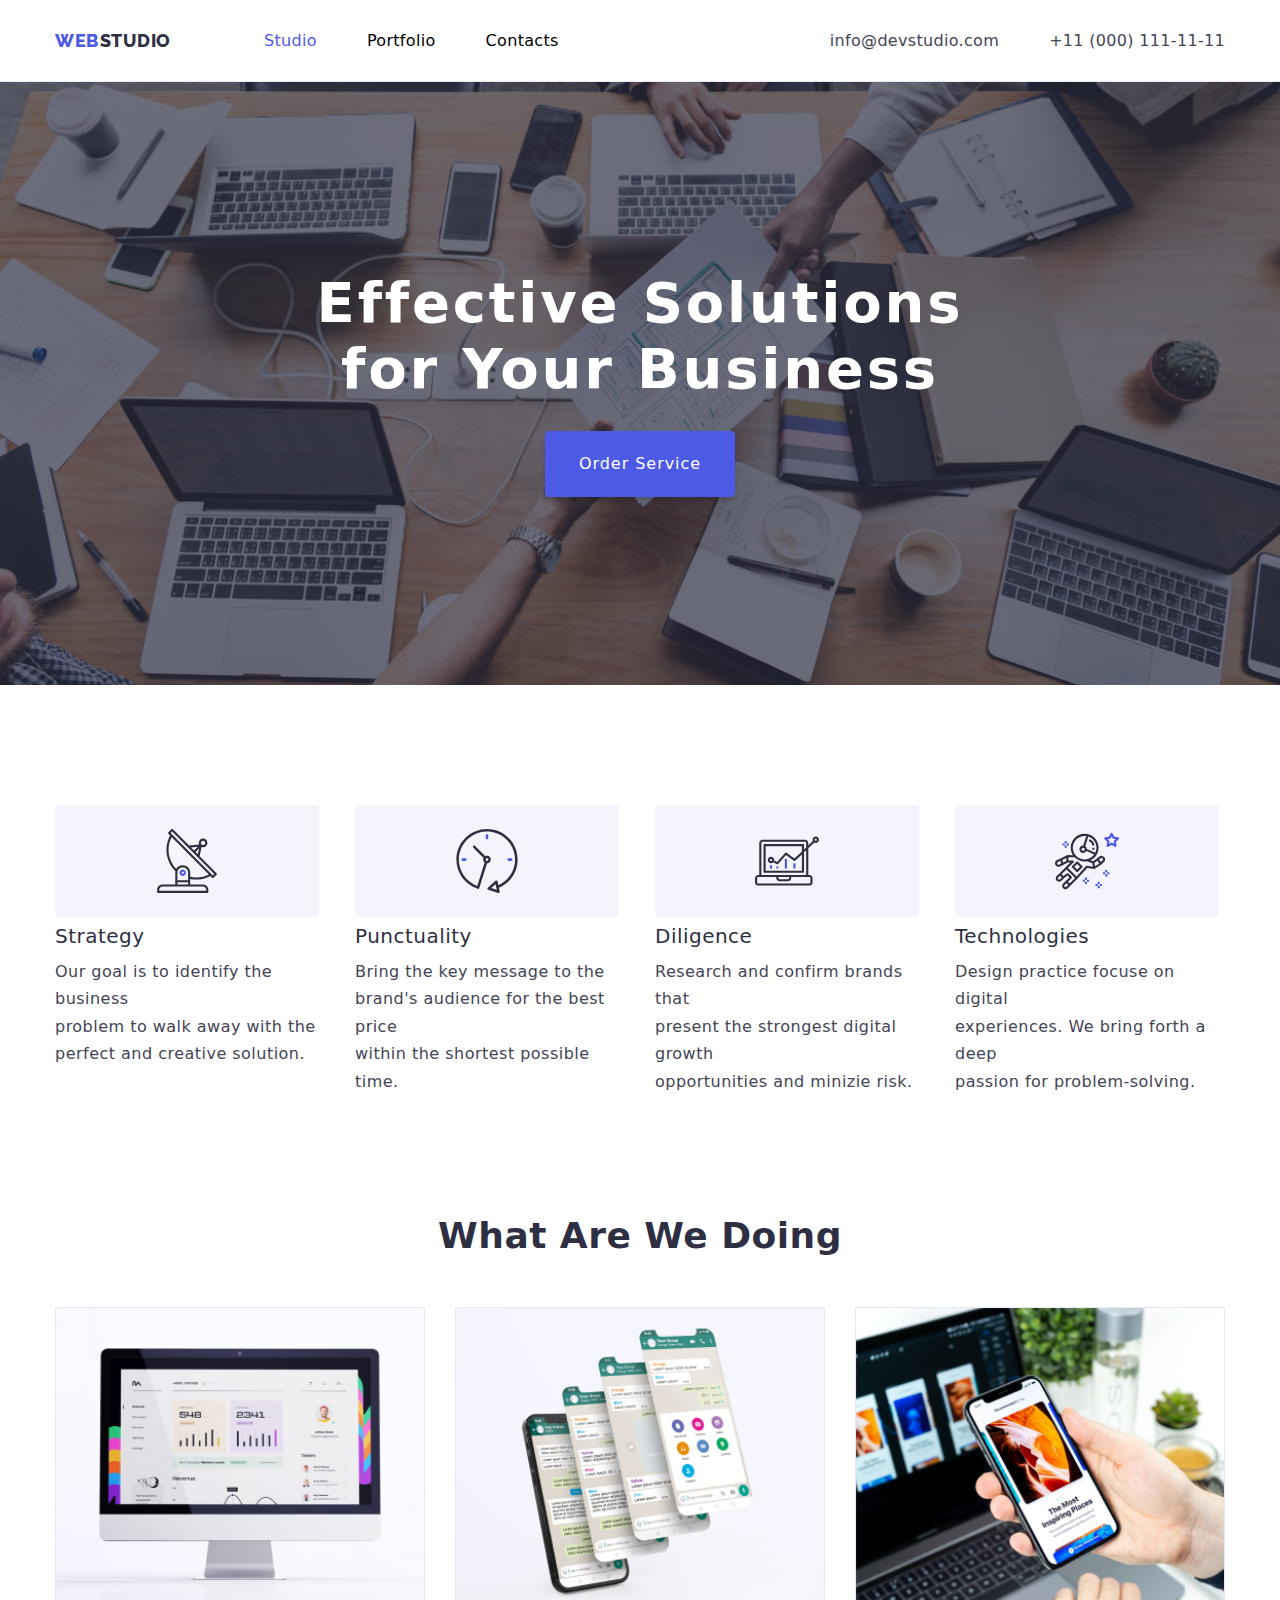
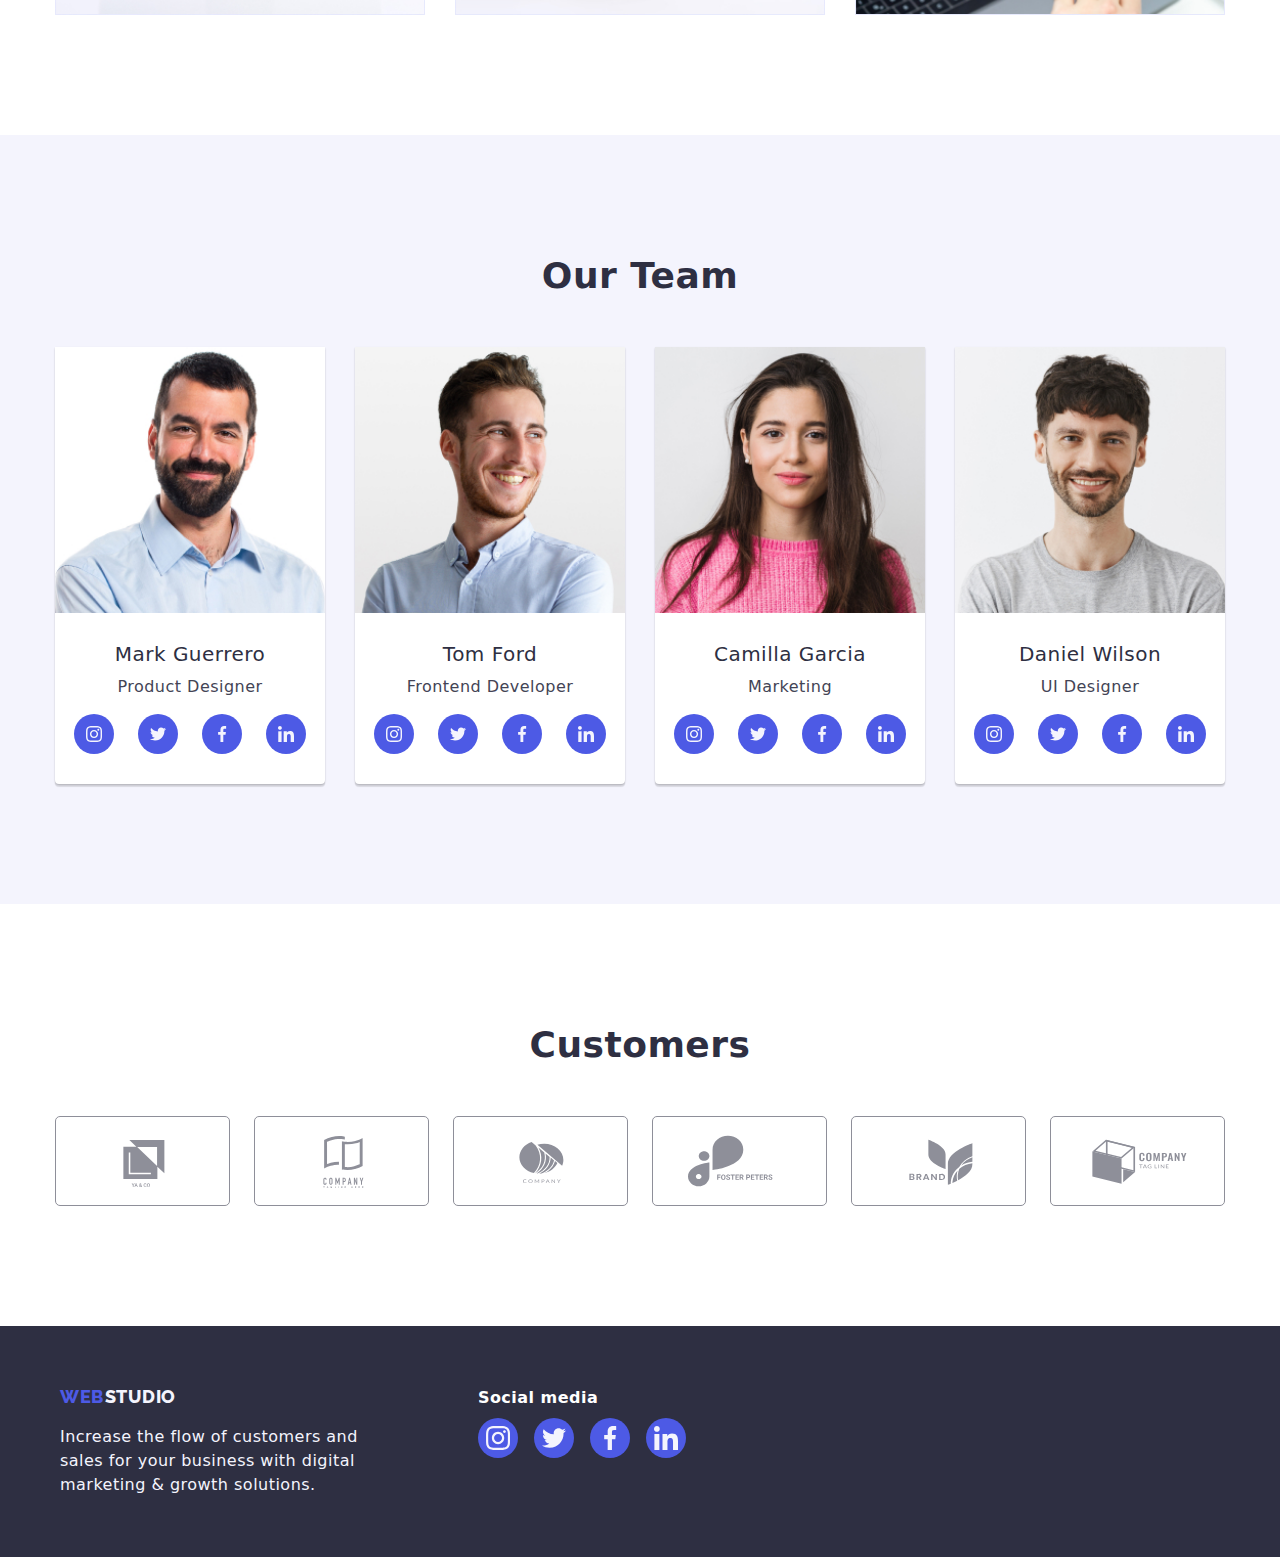
==== index.html @ 804d90db "Create index.html" ====
<!DOCTYPE html>
<html>
  <head>
    <meta charset="UTF-8" />
    <meta name="viewport" content="width=device-width, initial-scale=1.0" />
    <title>Studio</title>
    <link rel="stylesheet" href="./css/styles.css" />
    <link rel="preconnect" href="https://fonts.googleapis.com" />
    <link rel="preconnect" href="https://fonts.gstatic.com" crossorigin />
    <link
      href="https://fonts.googleapis.com/css2?family=Raleway:wght@800&family=Roboto:wght@400;500;700;900&display=swap "
      rel="stylesheet"
    />
    <link
      rel="stylesheet"
      href="https://cdnjs.cloudflare.com/ajax/libs/modern-normalize/2.0.0/modern-normalize.min.css"
    />
  </head>
  <body>
    <!--Header-->
    <header class="page-header">
      <div class="container menu">
        <nav class="navigation">
          <a href="./index.html" class="logo-link">
            <span class="logo">WEB</span>
            <span class="studio">STUDIO</span>
          </a>
          <ul class="nav-menu list">
            <li class="item">
              <a href="./index.html" class="page current link">Studio</a>
            </li>

            <li class="item">
              <a href="./portfolio.html" class="page link">Portfolio</a>
            </li>

            <li class="item">
              <a href="./index.html" class="page link">Contacts</a>
            </li>
          </ul>
        </nav>

        <ul class="contacts-menu list">
          <li class="item">
            <a class="contact link" href="mailto:info@devstudio.com"
              >info@devstudio.com</a
            >
          </li>

          <li class="item">
            <a class="contact link" href="tel:+110001111111"
              >+11 (000) 111-11-11</a
            >
          </li>
        </ul>
      </div>
    </header>

    <main>
      <!--Section 1-->
      <section class="hero">
        <div class="container">
          <h1 class="hero-title">
            Effective Solutions <br />
            for Your Business
          </h1>
          <button type="button" class="button primary">Order Service</button>
        </div>
      </section>

      <!--Section 2-->
      <section class="section">
        <div class="container">
          <ul class="benefits list">
            <li class="item">
              <div class="svg-box">
                <svg class="icon-svg" width="64" height="64">
                  <use href="./images/icons.svg#antenna"></use>
                </svg>
              </div>
              <h3 class="title">Strategy</h3>

              <p class="description">
                Our goal is to identify the business<br />
                problem to walk away with the<br />
                perfect and creative solution.
              </p>
            </li>

            <li class="item">
              <div class="svg-box">
                <svg lass="icon-svg" width="64" height="64">
                  <use href="./images/icons.svg#clock"></use>
                </svg>
              </div>
              <h3 class="title">Punctuality</h3>

              <p class="description">
                Bring the key message to the<br />
                brand's audience for the best price<br />
                within the shortest possible time.
              </p>
            </li>

            <li class="item">
              <div class="svg-box">
                <svg lass="icon-svg" width="64" height="64">
                  <use href="./images/icons.svg#diagram"></use>
                </svg>
              </div>
              <h3 class="title">Diligence</h3>

              <p class="description">
                Research and confirm brands that<br />
                present the strongest digital growth<br />
                opportunities and minizie risk.
              </p>
            </li>

            <li class="item">
              <div class="svg-box">
                <svg lass="icon-svg" width="64" height="64">
                  <use href="./images/icons.svg#astronaut"></use>
                </svg>
              </div>
              <h3 class="title">Technologies</h3>

              <p class="description">
                Design practice focuse on digital<br />
                experiences. We bring forth a deep<br />
                passion for problem-solving.
              </p>
            </li>
          </ul>
        </div>
      </section>

      <!--Section 3-->
      <section class="section no-top-padding">
        <div class="container">
          <h2 class="section-title">What Are We Doing</h2>
          <ul class="what-we-do list">
            <li class="item">
              <img src="./images/pc.jpg" alt="PC" width="370" height="300" />
            </li>
            <li class="item">
              <img
                src="./images/wallpaper.jpg"
                alt="Wallpaper"
                width="370"
                height="300"
              />
            </li>
            <li class="item">
              <img
                src="./images/mobile.jpg"
                alt="Mobile"
                width="370"
                height="300"
              />
            </li>
          </ul>
        </div>
      </section>

      <!--Section 4-->
      <section class="section bg-team">
        <div class="container">
          <h2 class="section-title">Our Team</h2>
          <ul class="team list">
            <li class="item">
              <img
                src="./images/img-1.jpg"
                alt="Mark"
                width="270"
                height="260"
              />
              <h3 class="name">Mark Guerrero</h3>
              <p class="position">Product Designer</p>

              <ul class="social-team list">
                <li class="icon-item">
                  <a
                    class="link"
                    href="https://instagram.com"
                    target="_blank"
                    rel="noopener noreferrer"
                    aria-label="Link to Instagram"
                  >
                    <svg class="team-social-svg" width="16" height="16">
                      <use href="./images/icons.svg#instagram"></use>
                    </svg>
                  </a>
                </li>
                <li class="icon-item">
                  <a
                    class="link"
                    href="https://twitter.com"
                    target="_blank"
                    rel="noopener noreferrer"
                    aria-label="Link to Twitter"
                  >
                    <svg class="team-social-svg" width="16" height="16">
                      <use href="./images/icons.svg#twitter"></use>
                    </svg>
                  </a>
                </li>
                <li class="icon-item">
                  <a
                    class="link"
                    href="https://facebook.com"
                    target="_blank"
                    rel="noopener noreferrer"
                    aria-label="Link to Facebook"
                  >
                    <svg class="team-social-svg" width="16" height="16">
                      <use href="./images/icons.svg#facebook"></use>
                    </svg>
                  </a>
                </li>
                <li class="icon-item">
                  <a
                    class="link"
                    href="https://linkedin.com"
                    target="_blank"
                    rel="noopener noreferrer"
                    aria-label="Link to LinkedIn"
                  >
                    <svg class="team-social-svg" width="16" height="16">
                      <use href="./images/icons.svg#linkedin"></use>
                    </svg>
                  </a>
                </li>
              </ul>
            </li>

            <li class="item">
              <img
                src="./images/img-2.jpg"
                alt="Tom"
                width="270"
                height="260"
              />
              <h3 class="name">Tom Ford</h3>
              <p class="position">Frontend Developer</p>

              <ul class="social-team list">
                <li class="icon-item">
                  <a
                    class="link"
                    href="https://instagram.com"
                    target="_blank"
                    rel="noopener noreferrer"
                    aria-label="Link to Instagram"
                  >
                    <svg class="team-social-svg" width="16" height="16">
                      <use href="./images/icons.svg#instagram"></use>
                    </svg>
                  </a>
                </li>
                <li class="icon-item">
                  <a
                    class="link"
                    href="https://twitter.com"
                    target="_blank"
                    rel="noopener noreferrer"
                    aria-label="Link to Twitter"
                  >
                    <svg class="team-social-svg" width="16" height="16">
                      <use href="./images/icons.svg#twitter"></use>
                    </svg>
                  </a>
                </li>
                <li class="icon-item">
                  <a
                    class="link"
                    href="https://facebook.com"
                    target="_blank"
                    rel="noopener noreferrer"
                    aria-label="Link to Facebook"
                  >
                    <svg class="team-social-svg" width="16" height="16">
                      <use href="./images/icons.svg#facebook"></use>
                    </svg>
                  </a>
                </li>
                <li class="icon-item">
                  <a
                    class="link"
                    href="https://linkedin.com"
                    target="_blank"
                    rel="noopener noreferrer"
                    aria-label="Link to LinkedIn"
                  >
                    <svg class="team-social-svg" width="16" height="16">
                      <use href="./images/icons.svg#linkedin"></use>
                    </svg>
                  </a>
                </li>
              </ul>
            </li>

            <li class="item">
              <img
                src="./images/img-3.jpg"
                alt="Camilla"
                width="270"
                height="260"
              />

              <h3 class="name">Camilla Garcia</h3>
              <p class="position">Marketing</p>

              <ul class="social-team list">
                <li class="icon-item">
                  <a
                    class="link"
                    href="https://instagram.com"
                    target="_blank"
                    rel="noopener noreferrer"
                    aria-label="Link to Instagram"
                  >
                    <svg class="team-social-svg" width="16" height="16">
                      <use href="./images/icons.svg#instagram"></use>
                    </svg>
                  </a>
                </li>
                <li class="icon-item">
                  <a
                    class="link"
                    href="https://twitter.com"
                    target="_blank"
                    rel="noopener noreferrer"
                    aria-label="Link to Twitter"
                  >
                    <svg class="team-social-svg" width="16" height="16">
                      <use href="./images/icons.svg#twitter"></use>
                    </svg>
                  </a>
                </li>
                <li class="icon-item">
                  <a
                    class="link"
                    href="https://facebook.com"
                    target="_blank"
                    rel="noopener noreferrer"
                    aria-label="Link to Facebook"
                  >
                    <svg class="team-social-svg" width="16" height="16">
                      <use href="./images/icons.svg#facebook"></use>
                    </svg>
                  </a>
                </li>
                <li class="icon-item">
                  <a
                    class="link"
                    href="https://linkedin.com"
                    target="_blank"
                    rel="noopener noreferrer"
                    aria-label="Link to LinkedIn"
                  >
                    <svg class="team-social-svg" width="16" height="16">
                      <use href="./images/icons.svg#linkedin"></use>
                    </svg>
                  </a>
                </li>
              </ul>
            </li>

            <li class="item">
              <img
                src="./images/img-4.jpg"
                alt="Daniel"
                width="270"
                height="260"
              />
              <h3 class="name">Daniel Wilson</h3>
              <p class="position">UI Designer</p>

              <ul class="social-team list">
                <li class="icon-item">
                  <a
                    class="link"
                    href="https://instagram.com"
                    target="_blank"
                    rel="noopener noreferrer"
                    aria-label="Link to Instagram"
                  >
                    <svg class="team-social-svg" width="16" height="16">
                      <use href="./images/icons.svg#instagram"></use>
                    </svg>
                  </a>
                </li>
                <li class="icon-item">
                  <a
                    class="link"
                    href="https://twitter.com"
                    target="_blank"
                    rel="noopener noreferrer"
                    aria-label="Link to Twitter"
                  >
                    <svg class="team-social-svg" width="16" height="16">
                      <use href="./images/icons.svg#twitter"></use>
                    </svg>
                  </a>
                </li>
                <li class="icon-item">
                  <a
                    class="link"
                    href="https://facebook.com"
                    target="_blank"
                    rel="noopener noreferrer"
                    aria-label="Link to Facebook"
                  >
                    <svg class="team-social-svg" width="16" height="16">
                      <use href="./images/icons.svg#facebook"></use>
                    </svg>
                  </a>
                </li>
                <li class="icon-item">
                  <a
                    class="link"
                    href="https://linkedin.com"
                    target="_blank"
                    rel="noopener noreferrer"
                    aria-label="Link to LinkedIn"
                  >
                    <svg class="team-social-svg" width="16" height="16">
                      <use href="./images/icons.svg#linkedin"></use>
                    </svg>
                  </a>
                </li>
              </ul>
            </li>
          </ul>
        </div>
      </section>
    </main>

    <!--Customers-->
    <section class="section">
      <div class="container">
        <h2 class="section-title">Customers</h2>
        <ul class="partners list">
          <li class="item">
            <a class="link" href="" aria-label="Client 1">
              <svg class="customers-svg" width="104" height="56">
                <use href="./images/icons.svg#customer-1"></use>
              </svg>
            </a>
          </li>

          <li class="item">
            <a class="link" href="" aria-label="Client 2">
              <svg class="customers-svg" width="104" height="56">
                <use href="./images/icons.svg#customer-2"></use>
              </svg>
            </a>
          </li>

          <li class="item">
            <a class="link" href="" aria-label="Client 3">
              <svg class="customers-svg" width="104" height="56">
                <use href="./images/icons.svg#customer-3"></use>
              </svg>
            </a>
          </li>

          <li class="item">
            <a class="link" href="" aria-label="Client 4">
              <svg class="customers-svg" width="104" height="56">
                <use href="./images/icons.svg#customer-4"></use>
              </svg>
            </a>
          </li>

          <li class="item">
            <a class="link" href="" aria-label="Client 5">
              <svg class="customers-svg" width="104" height="56">
                <use href="./images/icons.svg#customer-5"></use>
              </svg>
            </a>
          </li>
          <li class="item">
            <a class="link" href="" aria-label="Client 6">
              <svg class="customers-svg" width="104" height="56">
                <use href="./images/icons.svg#customer-6"></use>
              </svg>
            </a>
          </li>
        </ul>
      </div>
    </section>

    <!--Footer-->
    <footer class="page-footer">
      <div class="container">
        <!--Main Footer-->
        <div class="footer">
          <!--Sub Footer 1-->
          <div class="footer-address">
            <a href="./index.html" class="logo-link">
              <span class="logo">WEB</span>
              <span class="studio-footer">STUDIO</span>
            </a>

            <p class="footer-description">
              Increase the flow of customers and<br />
              sales for your business with digital<br />
              marketing & growth solutions.
            </p>
          </div>
          <!--Sub Footer 2-->
          <div class="footer-block">
            <b class="footer-heading">Social media</b>
            <ul class="social-footer list">
              <li class="icon-item">
                <a
                  href="https://instagram.com"
                  class="link"
                  target="_blank"
                  aria-label="Link to Instagram"
                >
                  <svg class="icon" width="24" height="24">
                    <use href="./images/icons.svg#instagram"></use>
                  </svg>
                </a>
              </li>

              <li class="icon-item">
                <a
                  href="https://twitter.com"
                  class="link"
                  target="_blank"
                  aria-label="Link to Twitter"
                >
                  <svg class="icon" width="24" height="24">
                    <use href="./images/icons.svg#twitter"></use>
                  </svg>
                </a>
              </li>

              <li class="icon-item">
                <a
                  href="https://facebook.com"
                  class="link"
                  target="_blank"
                  aria-label="Link to Facebook"
                >
                  <svg class="icon" width="24" height="24">
                    <use href="./images/icons.svg#facebook"></use>
                  </svg>
                </a>
              </li>

              <li class="icon-item">
                <a
                  href="https://linkedin.com"
                  class="link"
                  target="_blank"
                  aria-label="Link to LinkedIn"
                >
                  <svg class="icon" width="24" height="24">
                    <use href="./images/icons.svg#linkedin"></use>
                  </svg>
                </a>
              </li>
            </ul>
          </div>
        </div>
      </div>
    </footer>
    <div class="backdrop is-hidden" data-modal>
        <div class="modal">
          <button type="button" class="modal-close" data-modal-close>
            <svg class="modal-close-icon" width="8" height="8">
              <use href="./images/icons.svg#close"></use>
            </svg>
          </button>
        </div>
      </div>
      <script src="./js/modal.js"></script>
    </body>
  </body>
</html>
---- css/styles.css ----
:root {
  --iriscolor: #4d5ae5;
  --navyblue: #2e2f42;
  --navcolor: black;
  --oceancolor: #404bbf;
  --whitecolor: white;
  --slatecolor: #434455;
  --cloud: #f4f4fd;
  --cornflower: #e7e9fc;
  --green: #31d0aa;
}

h1,
h2,
h3,
h4,
h5,
h6,
p {
  margin: 0;
}

html {
  box-sizing: border-box;
}

*,
*::after,
*::before {
  box-sizing: inherit;
}

img {
  display: block;
  max-width: 100%;
  height: auto;
}

body {
  font-family: "Roboto", sans-serif;
  font-size: 16px;
  letter-spacing: 0.03em;
  color: var(--slatecolor);
  background-color: var(--whitecolor);
}

link {
  text-decoration: none;
  color: inherit;
}

.list {
  list-style-type: none;
  margin: 0;
  padding: 0;
}

.section {
  padding: 120px 0;
}

.section.no-top-padding {
  padding-top: 0;
}

.container {
  margin: 0 auto;
  width: 1200px;
  padding: 0 15px;
}

.menu,
.navigation,
.nav-menu,
.contacts-menu {
  display: flex;
  align-items: center;
}

.logo-link {
  text-decoration: none;
  font-family: "Raleway", sans-serif;
  font-size: 0;
  font-weight: 800;
}

.logo-link > span {
  font-size: 18px;
  line-height: 1.17;
  letter-spacing: 0.04em;
}

.button {
  border-color: transparent;
  font-family: inherit;
  cursor: pointer;
  border-radius: 4px;
  font-size: 16px;
  letter-spacing: 0.03em;
}

.button.primary {
  color: var(--whitecolor);
  background-color: var(--iriscolor);
  line-height: 1.87;
  letter-spacing: 0.06em;
  padding: 16px 32px;
  font-weight: 500;
  box-shadow: 0px 4px 4px rgba(0, 0, 0, 0.15);
}

.link {
  text-decoration: none;
  color: var(--navyblue);
}

.project .name {
  font-size: 20px;
  font-weight: 500;
  line-height: 2;
  letter-spacing: 0.06em;
  color: var(--navyblue);
  margin-bottom: 4px;
}

.project .type {
  color: var(--slatecolor);
  font-weight: 400;
  line-height: 1.87;
  font-size: 16px;
}

.logo {
  color: var(--iriscolor);
}

.studio {
  color: var(--navyblue);
}

.nav-menu .page,
.contacts-menu .contact {
  color: var(--navcolor);
  text-decoration: none;
  font-weight: 500;
  font-size: 16px;
  line-height: 1.15;
  letter-spacing: 0.02em;
  display: block;
  padding-top: 32px;
  padding-bottom: 31px;
}

.page-header {
  border-bottom: 1px solid var(--cornflower);
}

.nav-menu {
  margin-left: 93px;
}

.contacts-menu {
  margin-left: auto;
}

.nav-menu .item:not(:last-child),
.contacts-menu .item:not(:last-child) {
  margin-right: 50px;
}

.what-we-do {
  display: flex;
  flex-wrap: wrap;
  margin-left: -30px;
  margin-top: -30px;
}

.what-we-do .item {
  flex-basis: calc(100% / 3 - 30px);
  margin-left: 30px;
  margin-top: 30px;
}

.projects {
  display: flex;
  flex-wrap: wrap;
  margin-left: -30px;
  margin-top: -30px;
}

.project-card {
  flex-basis: calc(100% / 3 - 30px);
  margin-left: 30px;
  margin-top: 30px;
}

.project-card:hover {
  box-shadow: 0px 2px 1px 0px rgba(46, 47, 66, 0.08), 0px 1px 1px 0px rgba(46, 47, 66, 0.16), 0px 1px 6px 0px rgba(46, 47, 66, 0.08);
}

.filters {
  display: flex;

  justify-content: center;
  margin-bottom: 50px;
}

.filters .space + .space {
  margin-left: 8px;
}

.nav-menu .page:hover,
.nav-menu .page:focus,
.nav-menu .page.current,
.contacts-menu .contact:hover,
.contacts-menu .contact:focus {
  color: var(--iriscolor);
}

.contacts-menu .contact {
  color: var(--slatecolor);
  text-decoration: none;
  font-weight: 400;
  font-size: 16px;
  line-height: 1.15;
  letter-spacing: 0.02em;
}

.hero {
  background: var(--navyblue);
}
.bg-team {
  background-color: var(--cloud);
}

.hero {
  padding: 200px 0;
  text-align: center;
}

.hero {
  padding-top: 188px;
  padding-bottom: 188px;
  background-image: linear-gradient(
      to right,
      rgba(46, 47, 66, 0.7),
      rgba(46, 47, 66, 0.7)
    ),
    url(../images/herobg.png);
  background-repeat: no-repeat;
  background-position: center;
  background-size: cover;
}

.hero-title {
  color: var(--whitecolor);
  font-size: 56px;
  font-weight: 700;
  line-height: 1.17;
  text-align: center;
  letter-spacing: 0.05em;
  margin-bottom: 30px;
}

.button.filter {
  background-color: var(--cloud);
  color: var(--iriscolor);
  font-weight: 500;
  line-height: 1.62;
  padding: 12px 24px;
}

.button.filter:hover,
.button.filter:focus,
.button.filter.current {
  background-color: var(--oceancolor);
  color: var(--cloud);
  box-shadow: 0px 3px 1px rgba(0, 0, 0, 0.1),
    0px 1px 2px rgba(0, 0, 0, 0.08) rgba(0, 0, 0, 0.12);
}

.button.primary:hover,
.button.primary:focus {
  background-color: var(--oceancolor);
  font-weight: 500;
  box-shadow: 0px 2px 2px 0px rgba(0, 0, 0, 0.12),
    0px 2px 1px 0px rgba(0, 0, 0, 0.08), 0px 3px 1px 0px rgba(0, 0, 0, 0.1);
}

.benefits {
  display: flex;
  flex-wrap: wrap;
  margin-left: -30px;
  margin-top: -30px;
}

.benefits .item {
  flex-basis: calc(100% / 4 - 30px);
  margin-left: 30px;
  margin-top: 30px;
}

.benefits .title {
  font-size: 20px;
  font-weight: 500;
  color: var(--navyblue);
  line-height: 1.14;
  margin-bottom: 10px;
}

.benefits .description {
  font-weight: 400;
  font-size: 16px;
  line-height: 1.71;
  color: var(--slatecolor);
}

.section-title {
  color: var(--navyblue);
  font-size: 36px;
  font-weight: 700;
  line-height: 1.17;
  text-align: center;
  margin-bottom: 50px;
}

.svg-box {
  width: 264px;
  height: 112px;
  background-color: var(--cloud);
  display: flex;
  justify-content: center;
  align-items: center;
  border-radius: 4px;
  margin-bottom: 8px;
}

.team .name,
.team .position {
  line-height: 1.19;
  text-align: center;
}

.team .name {
  font-size: 20px;
  font-weight: 500;
  color: var(--navyblue);
  padding-top: 30px;
  padding-bottom: 10px;
}

.team .position {
  color: var(--slatecolor);
  font-size: 16px;
  font-weight: 400;
}

.substrate {
  background-color: var(--whitecolor);
  padding: 20px 24px;
  border: 1px solid #eeeeee;
  border-top: 0;
}

.team {
  display: flex;
  flex-wrap: wrap;
  margin-left: -30px;
  margin-top: -30px;
}

.team .item {
  flex-basis: calc(100% / 4 - 30px);
  margin-left: 30px;
  margin-top: 30px;
  border-radius: 0px 0px 4px 4px;
  padding-bottom: 30px;
  background-color: var(--whitecolor);
  box-shadow: 0px 3px 1px rgba(0, 0, 0, 0.1), 0px 1px 2px rgba(0, 0, 0, 0.08),
    0px 1px 2px rgba(0, 0, 0, 0.12);
}

.social-team {
  padding-top: 10px;
  display: flex;
  justify-content: center;
  gap: 24px;
  margin-top: 8px;
}

.social-team .link {
  width: 100%;
  height: 100%;
  border-radius: 50%;
  display: flex;
  align-items: center;
  justify-content: center;
  background-color: var(--iriscolor);
  color: var(--cloud);
}

.team-social-link:hover,
.team-social-link:focus {
  background-color: var(--oceancolor);
}

.team-social-svg {
  fill: currentColor;
}

.icon-item {
  width: 40px;
  height: 40px;
}

.partners {
  display: flex;
  gap: 24px;
}

.customers-item {
  width: 168px;
  height: 88px;
}

.partners .item {
  width: calc(100% - 150% / 6);
  height: 90px;
}

.partners .link {
  width: 100%;
  height: 100%;
  border: 1px solid #8e8f99;
  border-radius: 5px;
  display: flex;
  justify-content: center;
  align-items: center;
  color: #8e8f99;
}

.partners .link:hover,
.partners .link:focus {
  color: var(--oceancolor);
  border-color: var(--oceancolor);
}

.social-team .link:hover,
.social-team .link:focus {
  background-color: var(--oceancolor);
}

.customers-svg {
  fill: currentColor;
}

.page-footer {
  padding: 60px 0 60px 60px;
  background-color: var(--navyblue);
}

.studio-footer {
  color: var(--cloud);
}

.footer-description {
  color: var(--cloud);
  font-size: 16px;
  font-weight: 400;
  line-height: 1.5;
  padding-top: 17px;
}

.footer-block {
  margin-left: 120px;
}

.footer-heading {
  color: var(--whitecolor);
}

.social-footer {
  padding-top: 10px;
  display: flex;
  justify-content: flex-start;
  gap: 16px;
}

.social-footer .link {
  display: flex;
  width: 100%;
  height: 100%;
  background-color: var(--iriscolor);
  border-radius: 50%;
  align-items: center;
  justify-content: center;
  color: var(--cloud);
}

.social-footer .icon {
  fill: currentColor;
}

.footer {
  display: flex;
  flex-wrap: wrap;
  margin-top: -12px;
  margin-left: -50px;
  align-items: baseline;
}

.footer-address {
  margin-top: 12px;
  margin-left: 25px;
}

.social-footer .link:hover,
.social-footer .link:focus {
  background-color: var(--green);
}

.footer-svg {
  fill: var(--cloud);
}

.backdrop {
  position: fixed;
  top: 0;
  left: 0;
  width: 100%;
  height: 100%;
  background-color: rgba(46, 47, 66, 0.4);
  opacity: 1;
  transition: opacity 250ms cubic-bezier(0.4, 0, 0.2, 1);
}

.modal {
  position: absolute;
  top: 50%;
  left: 50%;
  min-width: 408px;
  min-height: 584px;
  background-color: var(--dairy, #fcfcfc);
  box-shadow: 0px 2px 1px 0px rgba(0, 0, 0, 0.2),
    0px 1px 3px 0px rgba(0, 0, 0, 0.12), 0px 1px 1px 0px rgba(0, 0, 0, 0.14);
  border-radius: 4px;

  transform: translate(-50%, -50%) scale(1);
  transition: transform 250ms cubic-bezier(0.4, 0, 0.2, 1);
}

.backdrop.is-hidden .modal {
  transform: translate(-50%, -50%) scale(0);
}

.modal-close {
  position: absolute;
  top: 8px;
  right: 8px;
  padding: 0;
  display: flex;
  justify-content: center;
  align-items: center;
  width: 30px;
  height: 30px;

  background-color: var(--cornflower, #e7e9fc);
  color: var(--navyblue);
  border: 1px solid rgba(0, 0, 0, 0.1);
  border-radius: 15px;
  cursor: pointer;

  transition: color 250ms cubic-bezier(0.4, 0, 0.2, 1),
    background-color 250ms cubic-bezier(0.4, 0, 0.2, 1);
}

.modal-close-icon {
  fill: currentColor;
}

.modal-close:hover,
.modal-close:focus {
  background-color: var(--ocean);
  color: var(--white);
}

.is-hidden {
  visibility: none;
  opacity: 0;
  pointer-events: none;
}
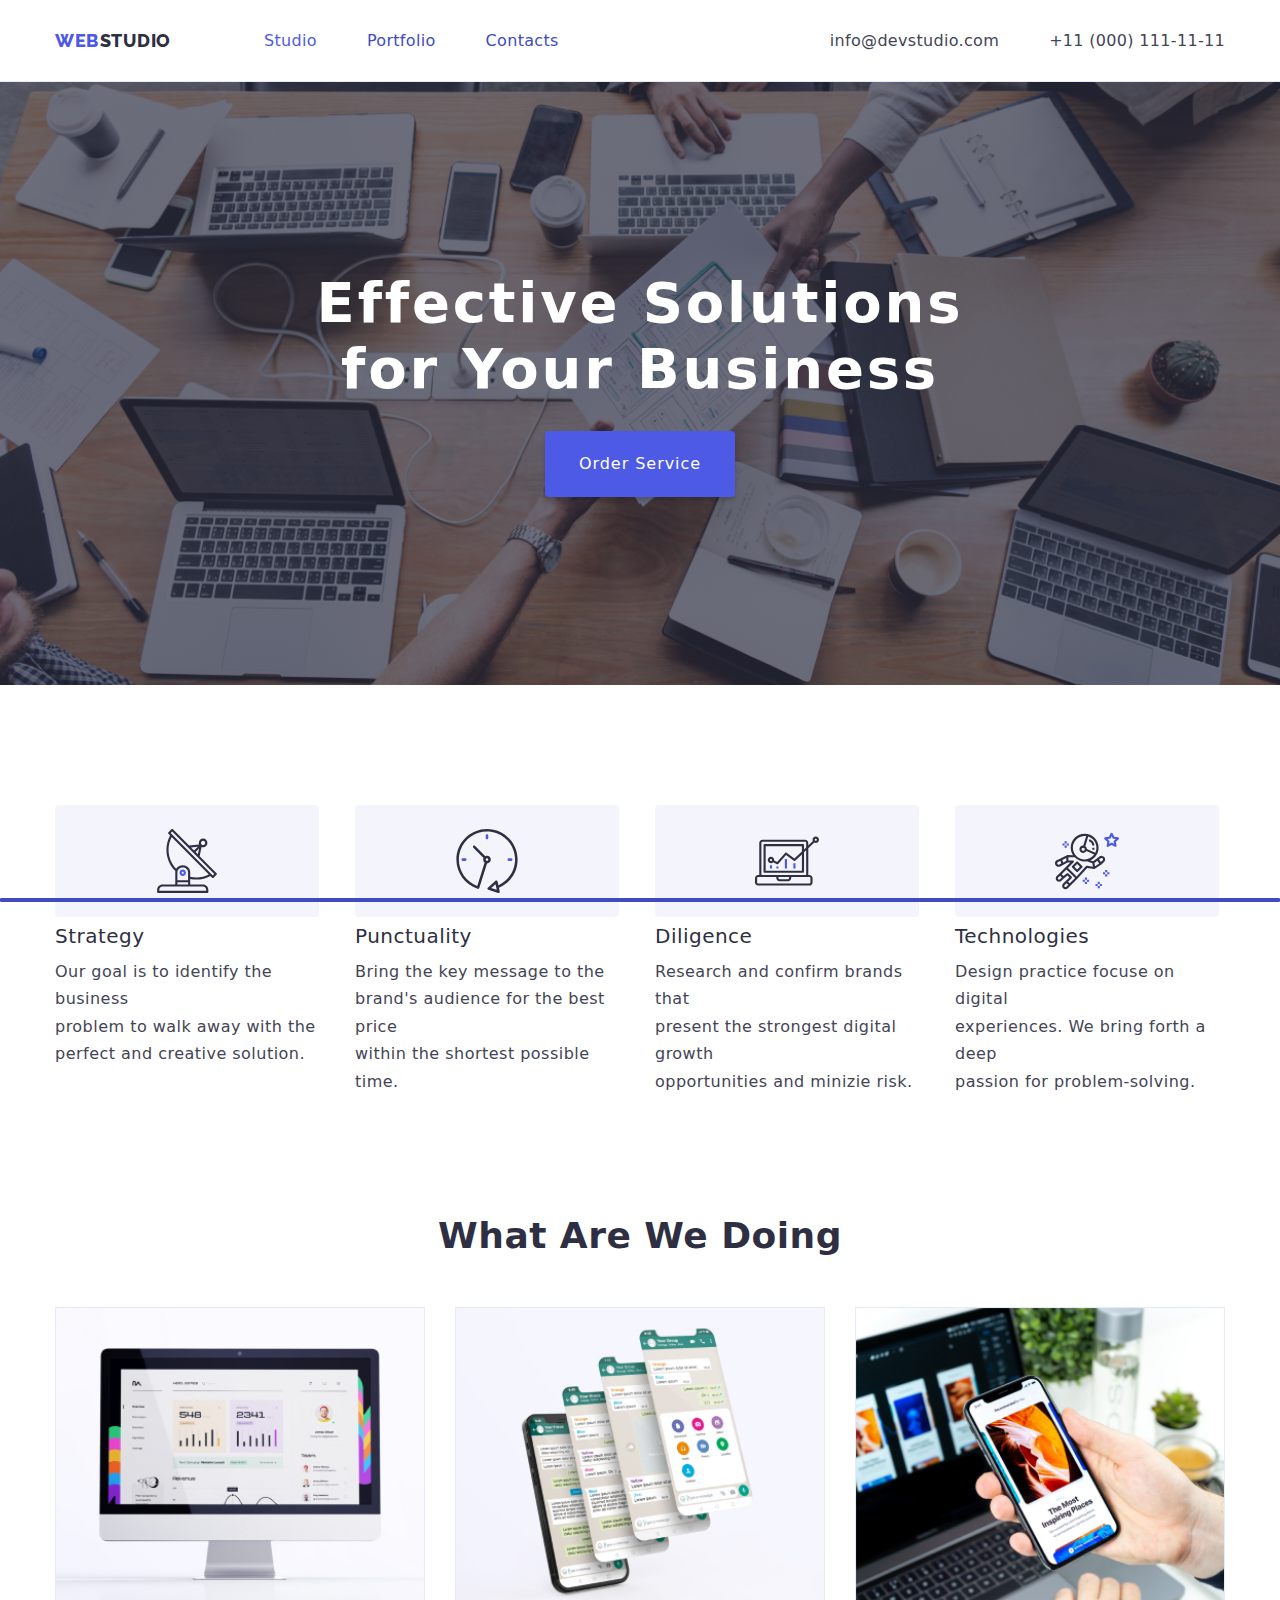
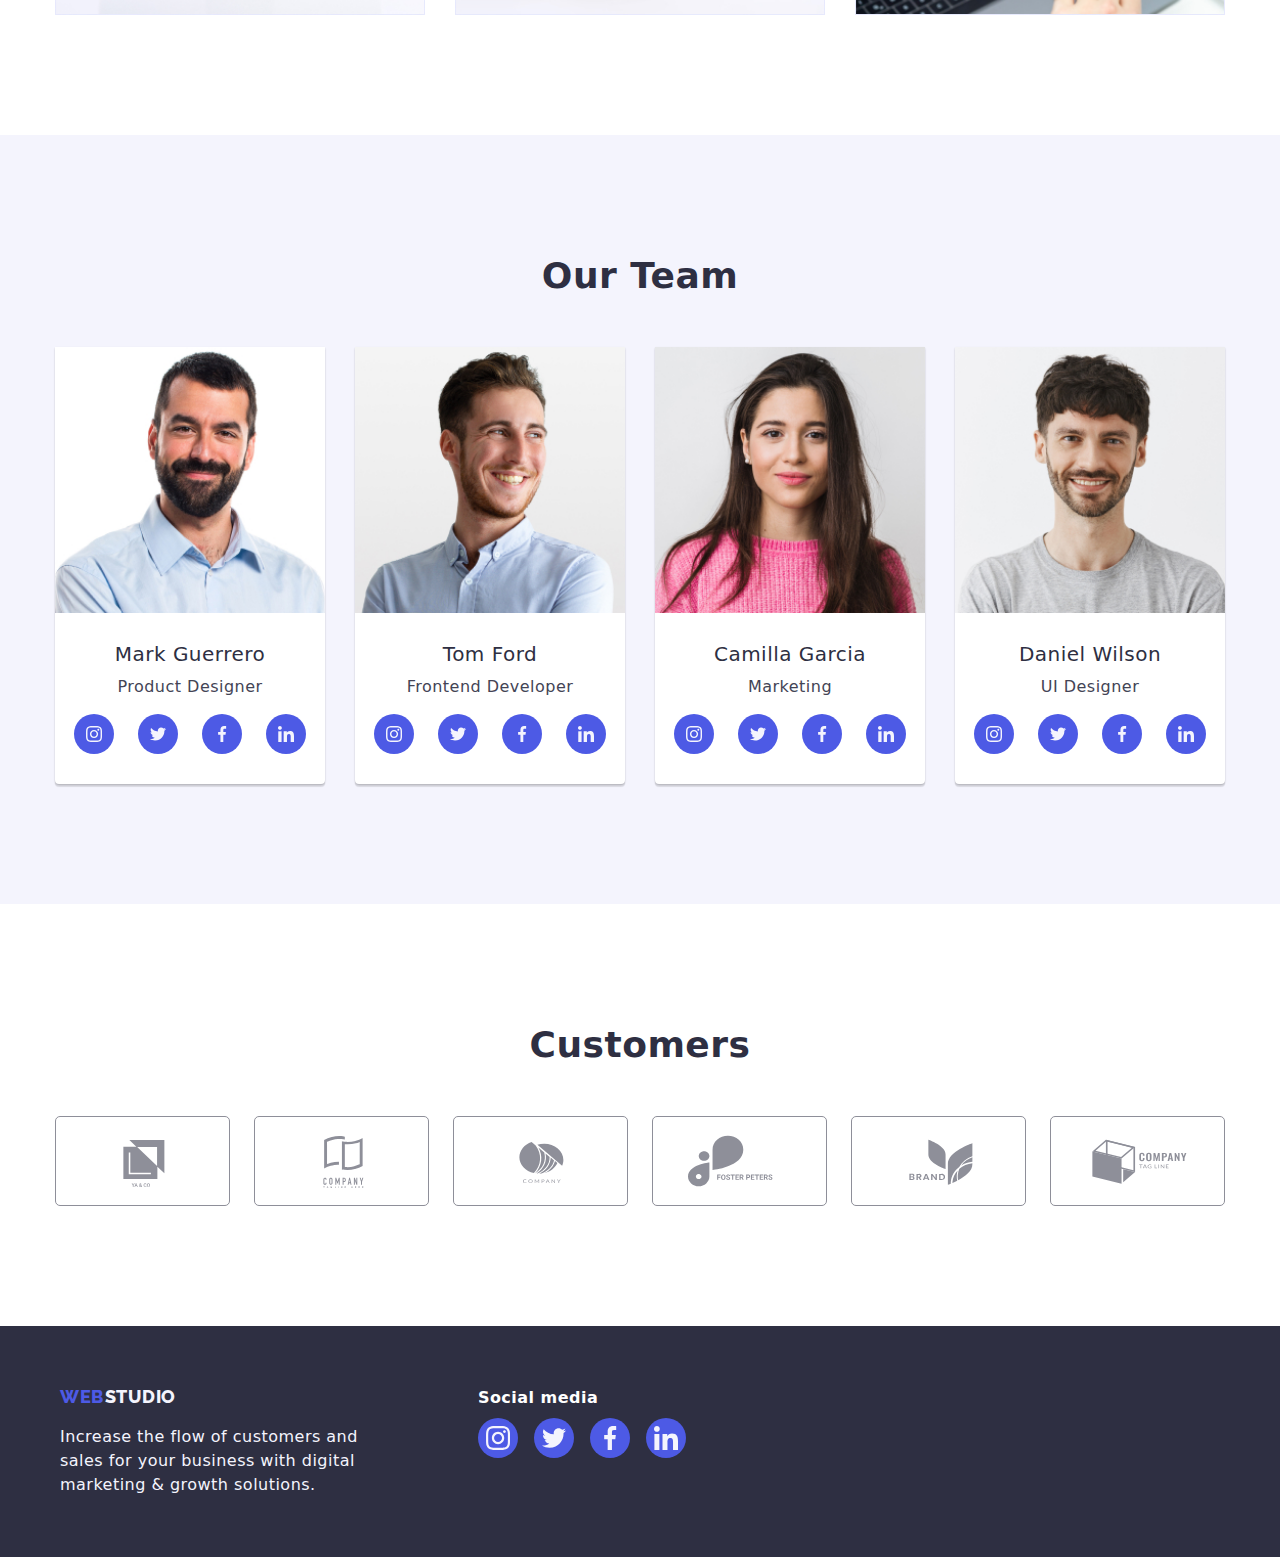
==== commit 983a64b3: "Update index.html" ====
--- a/index.html
+++ b/index.html
@@ -27,15 +27,15 @@
           </a>
           <ul class="nav-menu list">
             <li class="item">
-              <a href="./index.html" class="page current link">Studio</a>
-            </li>
-
-            <li class="item">
-              <a href="./portfolio.html" class="page link">Portfolio</a>
-            </li>
-
-            <li class="item">
-              <a href="./index.html" class="page link">Contacts</a>
+              <a href="./index.html" class="page current link active">Studio</a>
+            </li>
+
+            <li class="item">
+              <a href="./portfolio.html" class="page link active">Portfolio</a>
+            </li>
+
+            <li class="item">
+              <a href="./index.html" class="page link active">Contacts</a>
             </li>
           </ul>
         </nav>
@@ -64,7 +64,7 @@
             Effective Solutions <br />
             for Your Business
           </h1>
-          <button type="button" class="button primary">Order Service</button>
+          <button type="button" class="button primary" data-modal-open>Order Service</button>
         </div>
       </section>
 
--- a/css/styles.css
+++ b/css/styles.css
@@ -8,6 +8,7 @@
   --cloud: #f4f4fd;
   --cornflower: #e7e9fc;
   --green: #31d0aa;
+  --dairy: #fcfcfc;
 }
 
 h1,
@@ -166,6 +167,31 @@
 .nav-menu .item:not(:last-child),
 .contacts-menu .item:not(:last-child) {
   margin-right: 50px;
+}
+
+.navigation .active:hover::after,
+.navigation .active:focus::after {
+  border: 2px solid var(--oceancolor);
+  background-color: var(--oceancolor);
+  width: 100%;
+}
+
+.navigation .active::after {
+  content: "";
+  border: 2px solid var(--oceancolor);
+  border-radius: 2px;
+  background-color: var(--oceancolor);
+  height: 4px;
+  width: 100%;
+  position: absolute;
+  left: 0;
+  bottom: -2px;
+}
+
+.navigation .active,
+.navigation:hover,
+.navigation:focus {
+  color: var(--oceancolor, #404bbf);
 }
 
 .what-we-do {
@@ -580,8 +606,8 @@
 
 .modal-close:hover,
 .modal-close:focus {
-  background-color: var(--ocean);
-  color: var(--white);
+  background-color: var(--oceancolor);
+  color: var(--whitecolor);
 }
 
 .is-hidden {
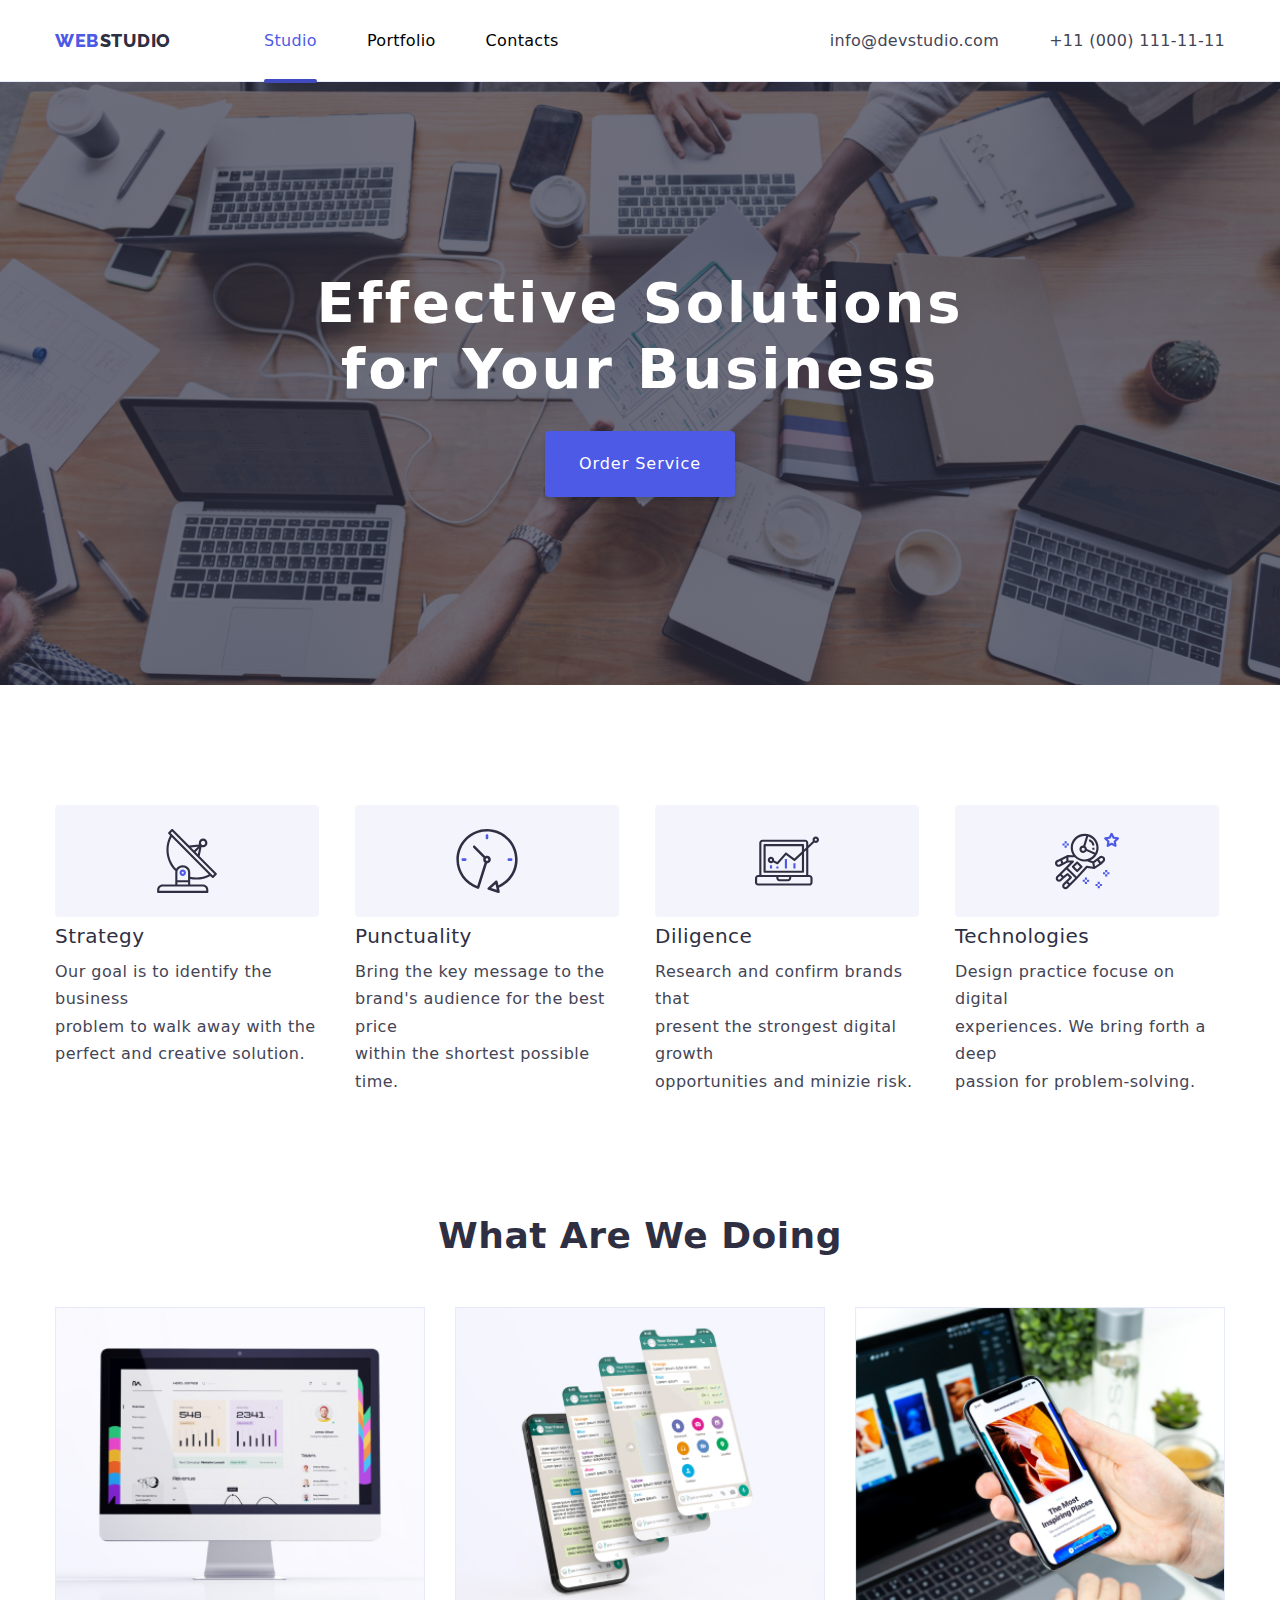
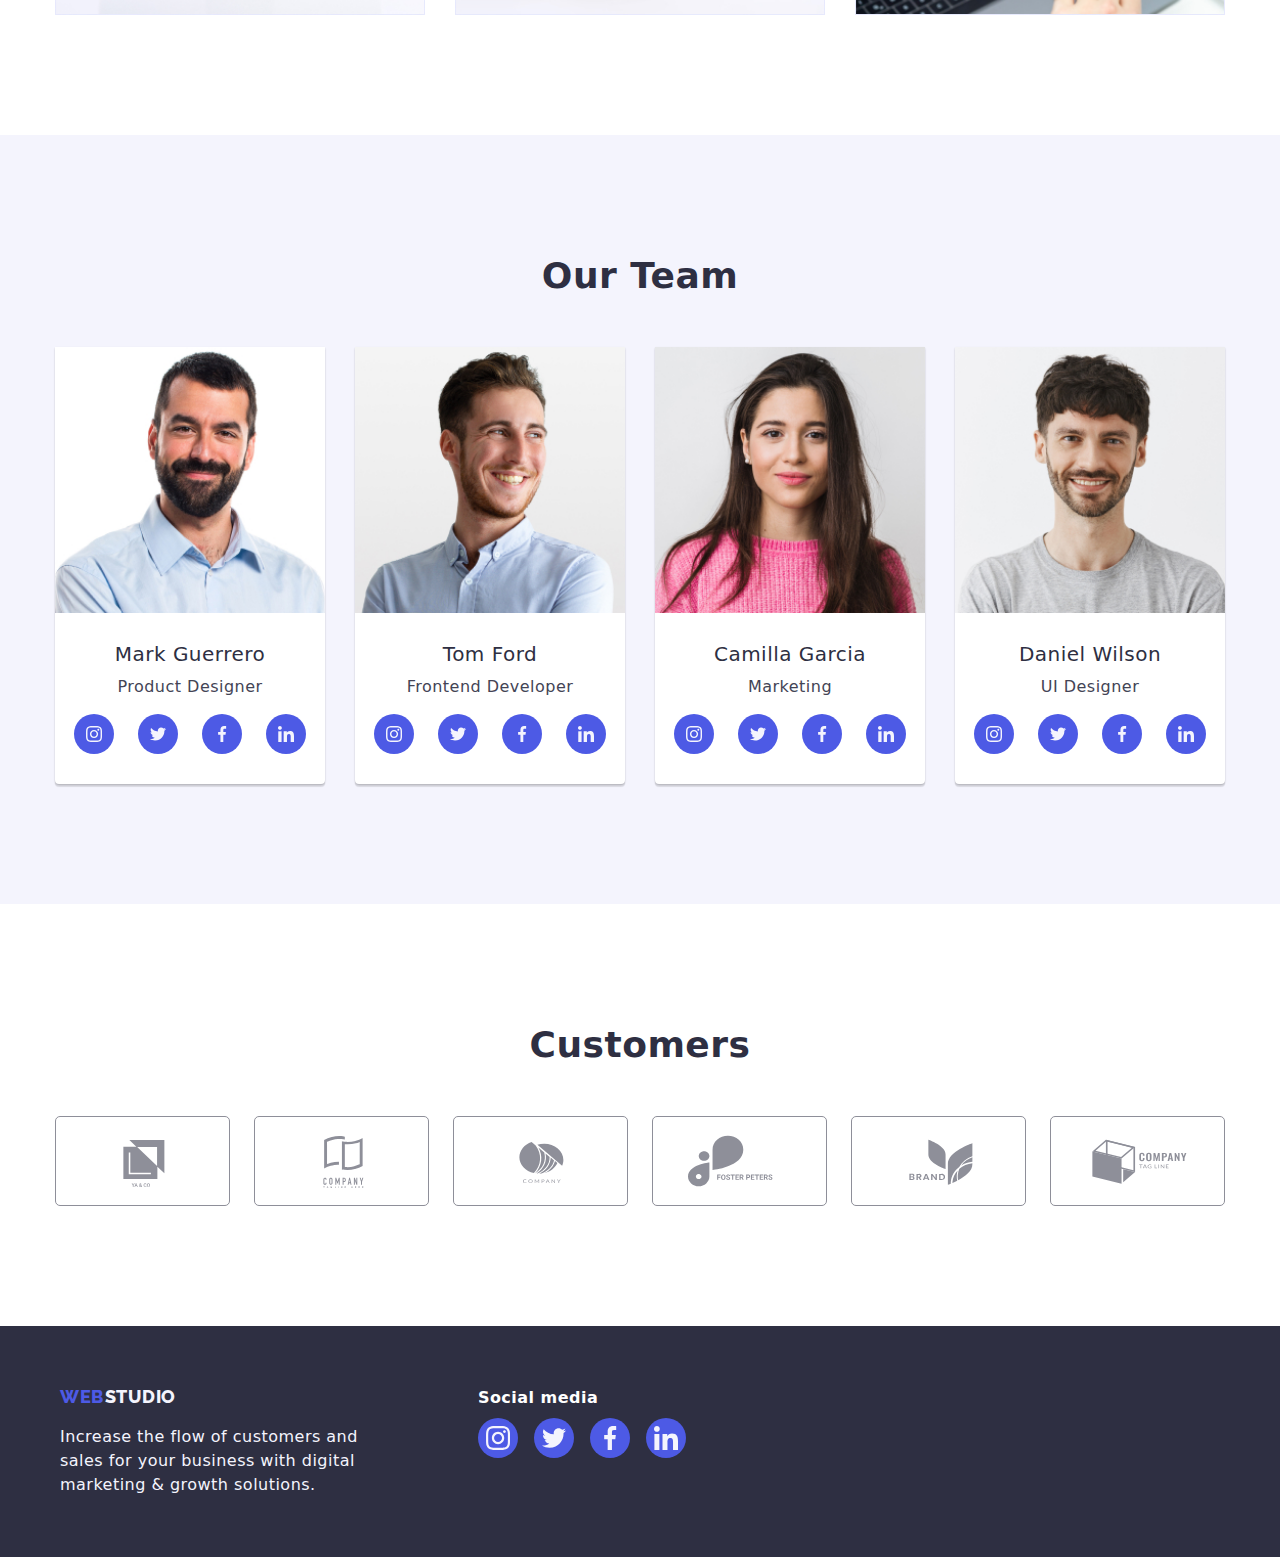
==== commit dd63038f: "Update index.html" ====
--- a/index.html
+++ b/index.html
@@ -89,7 +89,7 @@
 
             <li class="item">
               <div class="svg-box">
-                <svg lass="icon-svg" width="64" height="64">
+                <svg class="icon-svg" width="64" height="64">
                   <use href="./images/icons.svg#clock"></use>
                 </svg>
               </div>
@@ -574,7 +574,7 @@
         <div class="modal">
           <button type="button" class="modal-close" data-modal-close>
             <svg class="modal-close-icon" width="8" height="8">
-              <use href="./images/icons.svg#close"></use>
+              <use href="./images/iconclose.svg#close"></use>
             </svg>
           </button>
         </div>
--- a/css/styles.css
+++ b/css/styles.css
@@ -98,6 +98,8 @@
   border-radius: 4px;
   font-size: 16px;
   letter-spacing: 0.03em;
+  transition: color 250ms ease-in-out, background-color 250ms ease-in-out,
+    box-shadow 250ms ease-in-out;
 }
 
 .button.primary {
@@ -150,6 +152,7 @@
   display: block;
   padding-top: 32px;
   padding-bottom: 31px;
+  transition: color 250ms ease-in-out;
 }
 
 .page-header {
@@ -169,14 +172,30 @@
   margin-right: 50px;
 }
 
-.navigation .active:hover::after,
-.navigation .active:focus::after {
+.page:hover::after,
+.page:focus::after {
   border: 2px solid var(--oceancolor);
   background-color: var(--oceancolor);
   width: 100%;
 }
 
-.navigation .active::after {
+.page {
+  position: relative;
+}
+
+.page::after {
+  content: "";
+  background-color: var(--oceancolor);
+  border-radius: 2px;
+  height: 4px;
+  width: 0%;
+  position: absolute;
+  left: 0;
+  bottom: -2px;
+  transition: width 250ms ease-in-out, background-color 250ms ease-in-out;
+}
+
+.page.current::after {
   content: "";
   border: 2px solid var(--oceancolor);
   border-radius: 2px;
@@ -188,12 +207,6 @@
   bottom: -2px;
 }
 
-.navigation .active,
-.navigation:hover,
-.navigation:focus {
-  color: var(--oceancolor, #404bbf);
-}
-
 .what-we-do {
   display: flex;
   flex-wrap: wrap;
@@ -218,10 +231,39 @@
   flex-basis: calc(100% / 3 - 30px);
   margin-left: 30px;
   margin-top: 30px;
+  transition: box-shadow 250ms ease-in-out ;
 }
 
 .project-card:hover {
-  box-shadow: 0px 2px 1px 0px rgba(46, 47, 66, 0.08), 0px 1px 1px 0px rgba(46, 47, 66, 0.16), 0px 1px 6px 0px rgba(46, 47, 66, 0.08);
+  box-shadow: 0px 2px 1px 0px rgba(46, 47, 66, 0.08),
+    0px 1px 1px 0px rgba(46, 47, 66, 0.16),
+    0px 1px 6px 0px rgba(46, 47, 66, 0.08);
+}
+
+.cover-wrap {
+  position: relative;
+  overflow: hidden;
+}
+
+.cover-text {
+  position: absolute;
+  top: 0;
+  height: 100%;
+  width: 100%;
+  padding: 40px 32px;
+  background-color: var(--iriscolor);
+  color: var(--cloud);
+  font-size: 16px;
+  font-weight: 400;
+  line-height: 24px;
+  letter-spacing: 0.32px;
+  transform: translateY(101%);
+  transition: transform 250ms cubic-bezier(0.4, 0, 0.2, 1);
+}
+
+.project:hover .cover-text,
+.project:focus .cover-text {
+  transform: translateY(0);
 }
 
 .filters {
@@ -301,8 +343,8 @@
 .button.filter.current {
   background-color: var(--oceancolor);
   color: var(--cloud);
-  box-shadow: 0px 3px 1px rgba(0, 0, 0, 0.1),
-    0px 1px 2px rgba(0, 0, 0, 0.08) rgba(0, 0, 0, 0.12);
+  box-shadow: 0px 2px 2px 0px rgba(0, 0, 0, 0.12),
+    0px 2px 1px 0px rgba(0, 0, 0, 0.08), 0px 3px 1px 0px rgba(0, 0, 0, 0.1);
 }
 
 .button.primary:hover,
@@ -423,6 +465,7 @@
   justify-content: center;
   background-color: var(--iriscolor);
   color: var(--cloud);
+  transition: bacgkround-color 250ms ease-in-out;
 }
 
 .team-social-link:hover,
@@ -463,6 +506,7 @@
   justify-content: center;
   align-items: center;
   color: #8e8f99;
+  transition: color 250ms ease-in-out, border-color 250ms ease-in-out;
 }
 
 .partners .link:hover,
@@ -521,6 +565,7 @@
   align-items: center;
   justify-content: center;
   color: var(--cloud);
+  transition: background-color 250ms ease-in-out;
 }
 
 .social-footer .icon {
@@ -581,14 +626,14 @@
 
 .modal-close {
   position: absolute;
-  top: 8px;
-  right: 8px;
+  top: 24px;
+  right: 24px;
   padding: 0;
   display: flex;
   justify-content: center;
   align-items: center;
-  width: 30px;
-  height: 30px;
+  width: 24px;
+  height: 24px;
 
   background-color: var(--cornflower, #e7e9fc);
   color: var(--navyblue);
@@ -614,4 +659,4 @@
   visibility: none;
   opacity: 0;
   pointer-events: none;
-}+}
